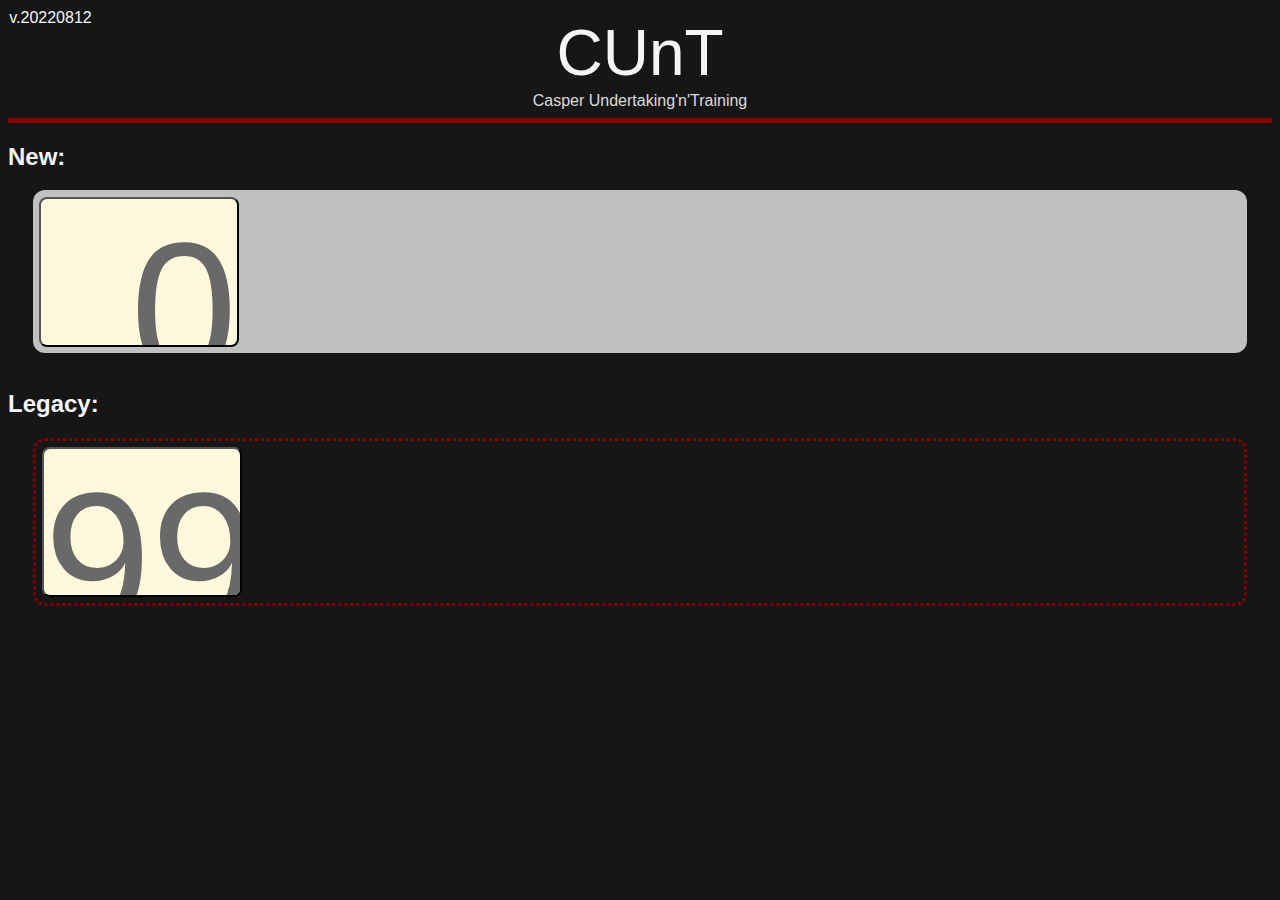
==== index.html @ 8923405d "Cleanup" ====
<!DOCTYPE html>

<html>
    <head>
        <meta charset="utf-8"/>
        <title>CUnT</title>
        
        <link rel="stylesheet" href=".\css\main.css">
        <link rel="stylesheet" href=".\css\index.css">
    </head>
	
	<body onload="loadContent()">
        <p style="position: absolute; margin: 0.1%">v.20220812</p>
        <div id="mainHeader">
            <p style="text-align: center; font-size: 400%; margin: 0.1% 0% 0.1% 0%; padding-top: 0.5%;">CUnT</p>
            <p style="text-align: center; font-size: 100%; margin: 0.1% 0% 0.1% 0%; padding-bottom: 0.5%; color:gainsboro">Casper Undertaking'n'Training</p>
        </div>
        <h2>New:</h2>            
        <div id="newScenarios" class="scenarios"></div>
        <div style="margin: 3% 0% 0% 0%"></div>
        <h2>Legacy:</h2>
        <div id="legacyScenarios" class="scenarios" style="border-style: dotted; border-color: darkred;background-color: #FFFFFF00;"></div>
    </body>

    <script src='./scripts/index.js'></script>
</html>
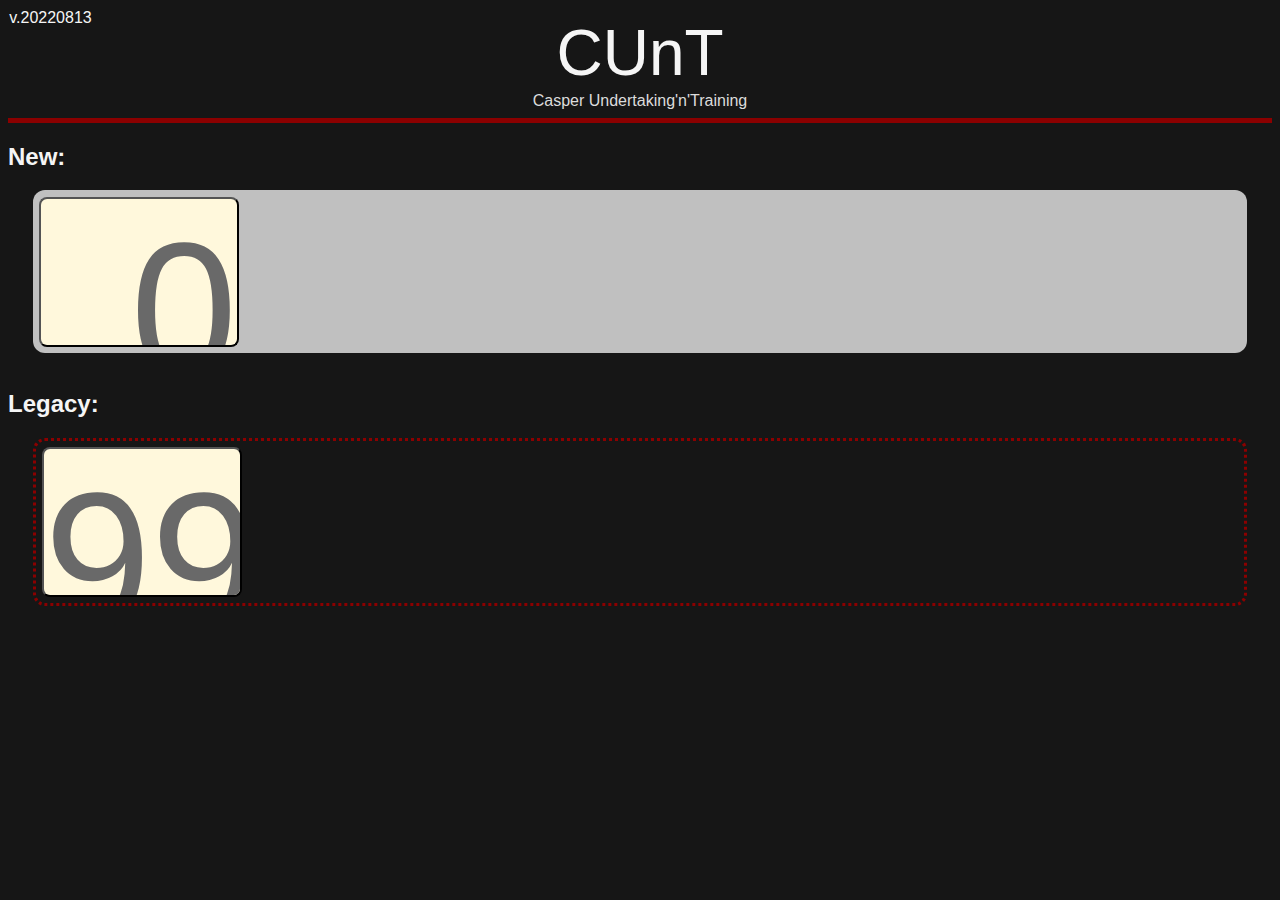
==== commit a93b070a: "Changed words per seconds for periods of 5 seconds and averages... Tells more about the typer's capa" ====
--- a/index.html
+++ b/index.html
@@ -10,7 +10,7 @@
     </head>
 	
 	<body onload="loadContent()">
-        <p style="position: absolute; margin: 0.1%">v.20220812</p>
+        <p style="position: absolute; margin: 0.1%">v.20220813</p>
         <div id="mainHeader">
             <p style="text-align: center; font-size: 400%; margin: 0.1% 0% 0.1% 0%; padding-top: 0.5%;">CUnT</p>
             <p style="text-align: center; font-size: 100%; margin: 0.1% 0% 0.1% 0%; padding-bottom: 0.5%; color:gainsboro">Casper Undertaking'n'Training</p>
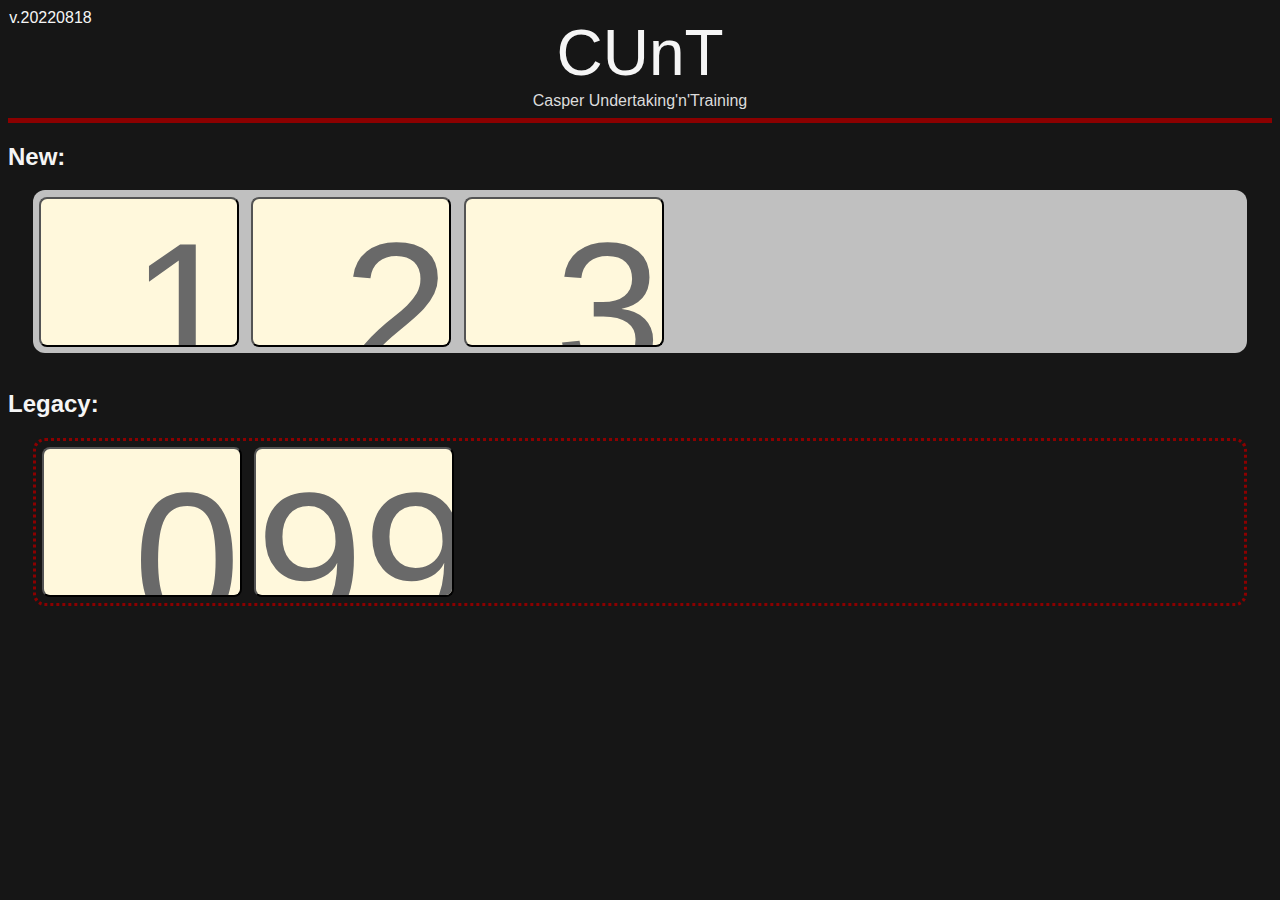
==== commit a7f4da20: "Sc. 1,2,3" ====
--- a/index.html
+++ b/index.html
@@ -10,7 +10,7 @@
     </head>
 	
 	<body onload="loadContent()">
-        <p style="position: absolute; margin: 0.1%">v.20220813</p>
+        <p style="position: absolute; margin: 0.1%">v.20220818</p>
         <div id="mainHeader">
             <p style="text-align: center; font-size: 400%; margin: 0.1% 0% 0.1% 0%; padding-top: 0.5%;">CUnT</p>
             <p style="text-align: center; font-size: 100%; margin: 0.1% 0% 0.1% 0%; padding-bottom: 0.5%; color:gainsboro">Casper Undertaking'n'Training</p>
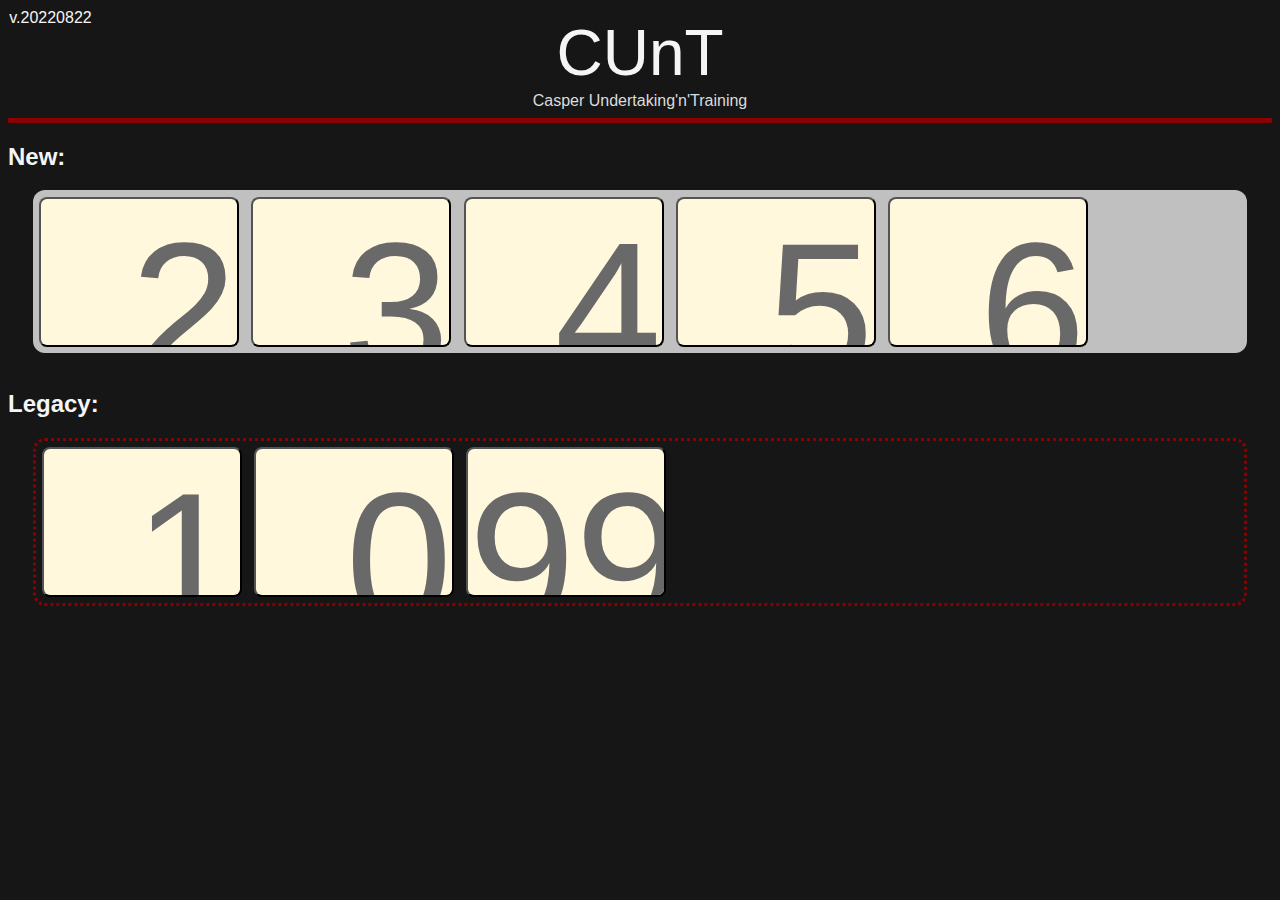
==== commit 6dbc4e6f: "Q4-5-6" ====
--- a/index.html
+++ b/index.html
@@ -10,7 +10,7 @@
     </head>
 	
 	<body onload="loadContent()">
-        <p style="position: absolute; margin: 0.1%">v.20220818</p>
+        <p style="position: absolute; margin: 0.1%">v.20220822</p>
         <div id="mainHeader">
             <p style="text-align: center; font-size: 400%; margin: 0.1% 0% 0.1% 0%; padding-top: 0.5%;">CUnT</p>
             <p style="text-align: center; font-size: 100%; margin: 0.1% 0% 0.1% 0%; padding-bottom: 0.5%; color:gainsboro">Casper Undertaking'n'Training</p>
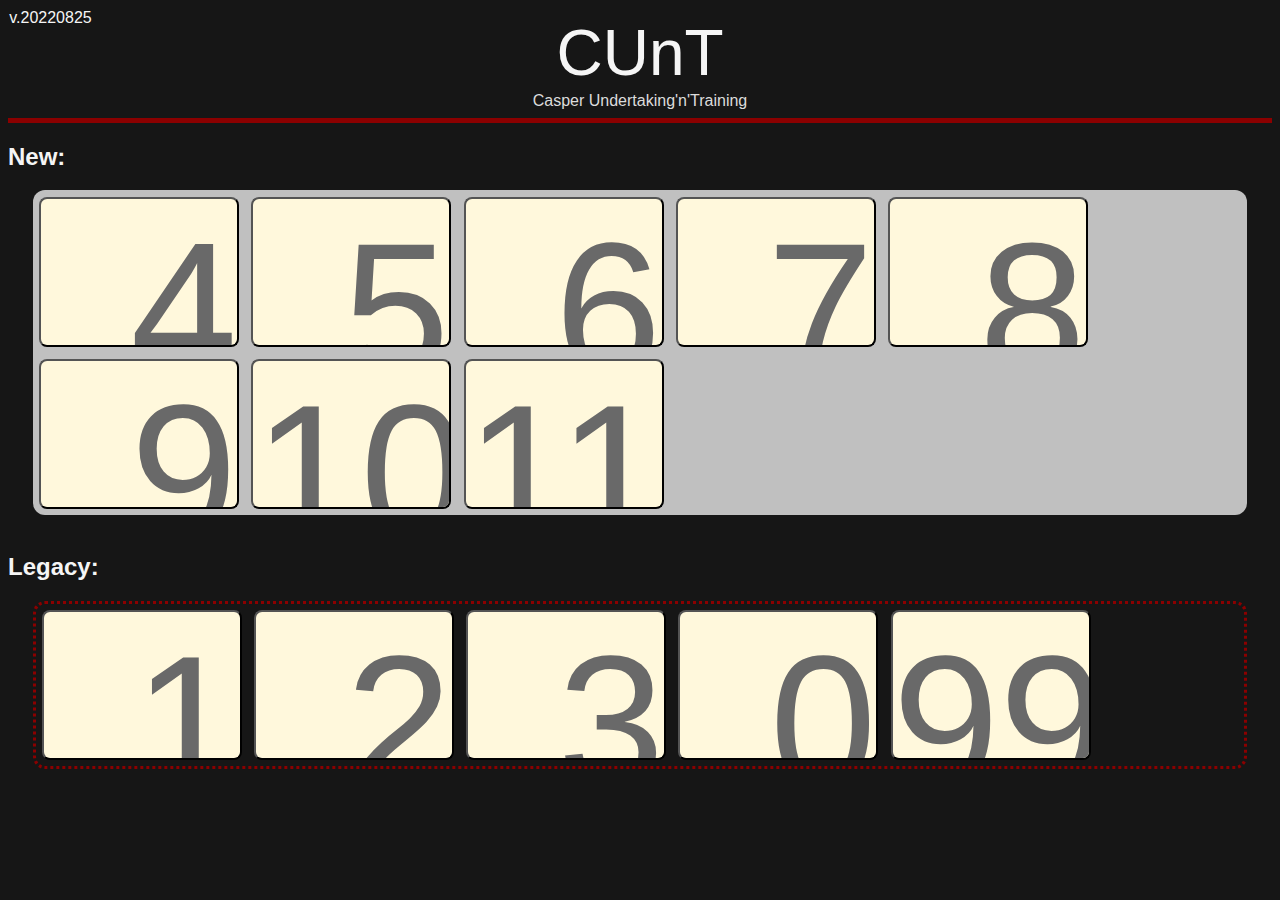
==== commit 0a7f2b13: "Q7,8,9,10,11" ====
--- a/index.html
+++ b/index.html
@@ -10,7 +10,7 @@
     </head>
 	
 	<body onload="loadContent()">
-        <p style="position: absolute; margin: 0.1%">v.20220822</p>
+        <p style="position: absolute; margin: 0.1%">v.20220825</p>
         <div id="mainHeader">
             <p style="text-align: center; font-size: 400%; margin: 0.1% 0% 0.1% 0%; padding-top: 0.5%;">CUnT</p>
             <p style="text-align: center; font-size: 100%; margin: 0.1% 0% 0.1% 0%; padding-bottom: 0.5%; color:gainsboro">Casper Undertaking'n'Training</p>
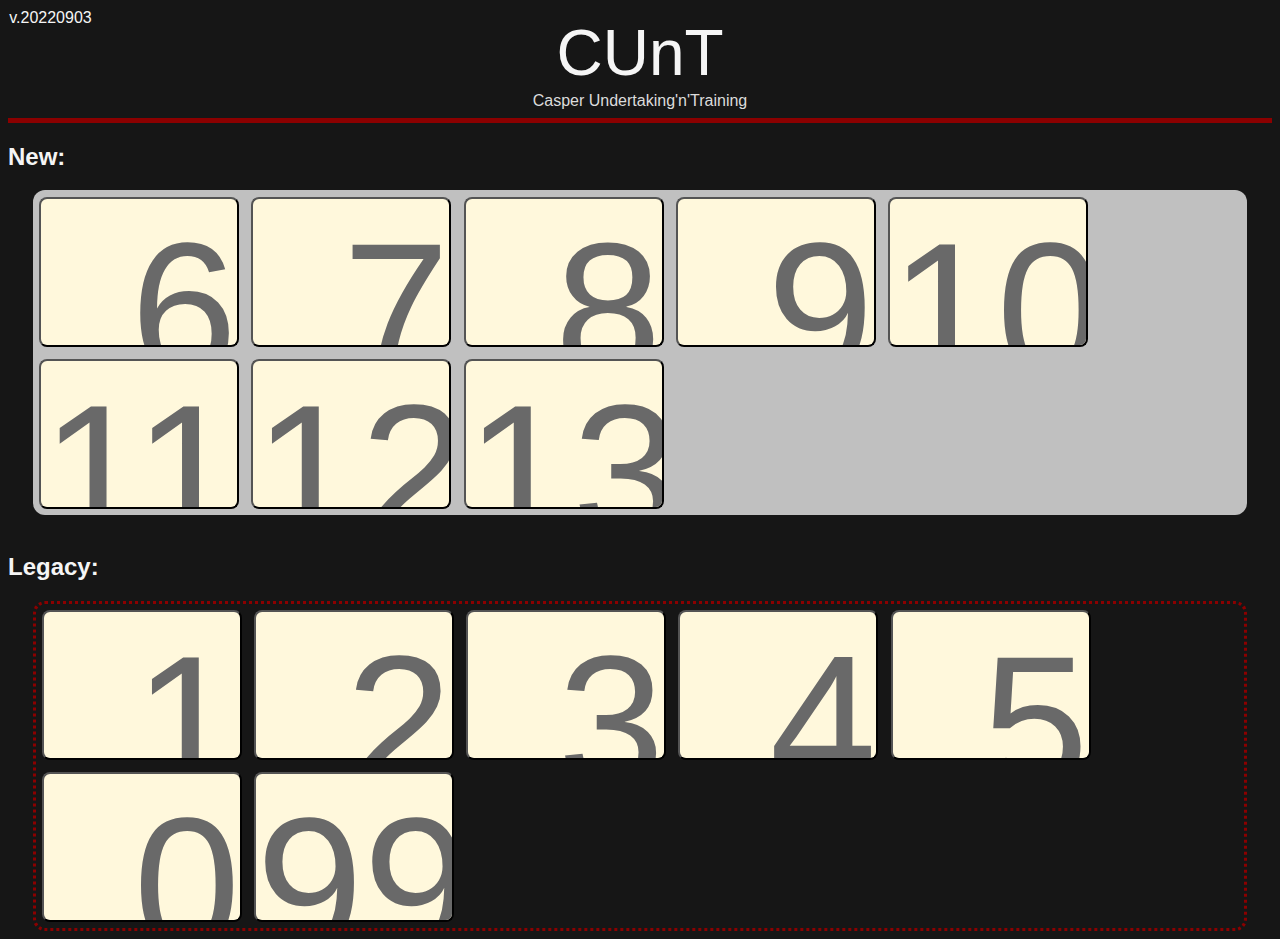
==== commit dac86713: "Q12-13" ====
--- a/index.html
+++ b/index.html
@@ -10,7 +10,7 @@
     </head>
 	
 	<body onload="loadContent()">
-        <p style="position: absolute; margin: 0.1%">v.20220825</p>
+        <p style="position: absolute; margin: 0.1%">v.20220903</p>
         <div id="mainHeader">
             <p style="text-align: center; font-size: 400%; margin: 0.1% 0% 0.1% 0%; padding-top: 0.5%;">CUnT</p>
             <p style="text-align: center; font-size: 100%; margin: 0.1% 0% 0.1% 0%; padding-bottom: 0.5%; color:gainsboro">Casper Undertaking'n'Training</p>
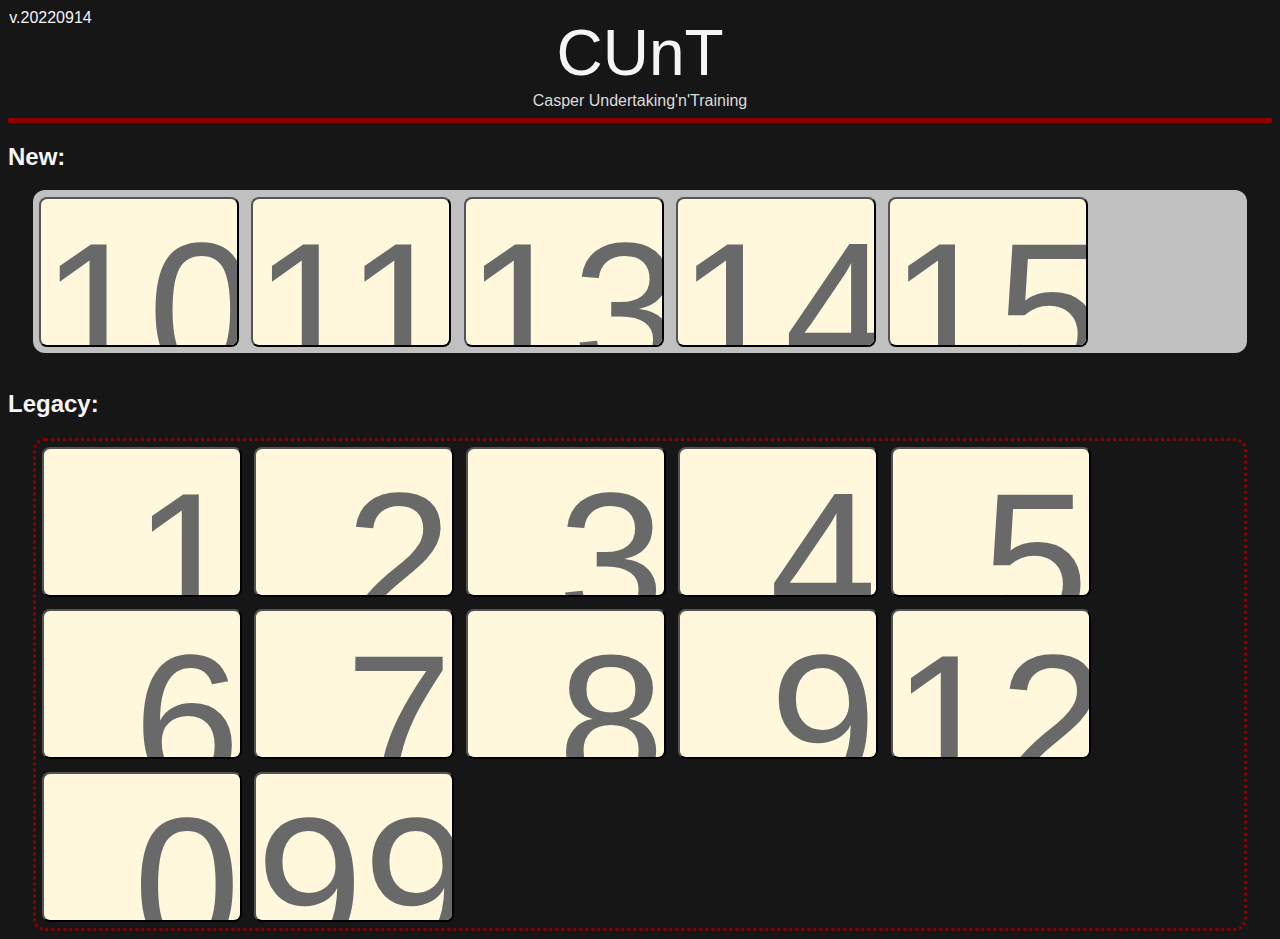
==== commit 7bf93a2c: "Q14-15" ====
--- a/index.html
+++ b/index.html
@@ -10,7 +10,7 @@
     </head>
 	
 	<body onload="loadContent()">
-        <p style="position: absolute; margin: 0.1%">v.20220903</p>
+        <p style="position: absolute; margin: 0.1%">v.20220914</p>
         <div id="mainHeader">
             <p style="text-align: center; font-size: 400%; margin: 0.1% 0% 0.1% 0%; padding-top: 0.5%;">CUnT</p>
             <p style="text-align: center; font-size: 100%; margin: 0.1% 0% 0.1% 0%; padding-bottom: 0.5%; color:gainsboro">Casper Undertaking'n'Training</p>
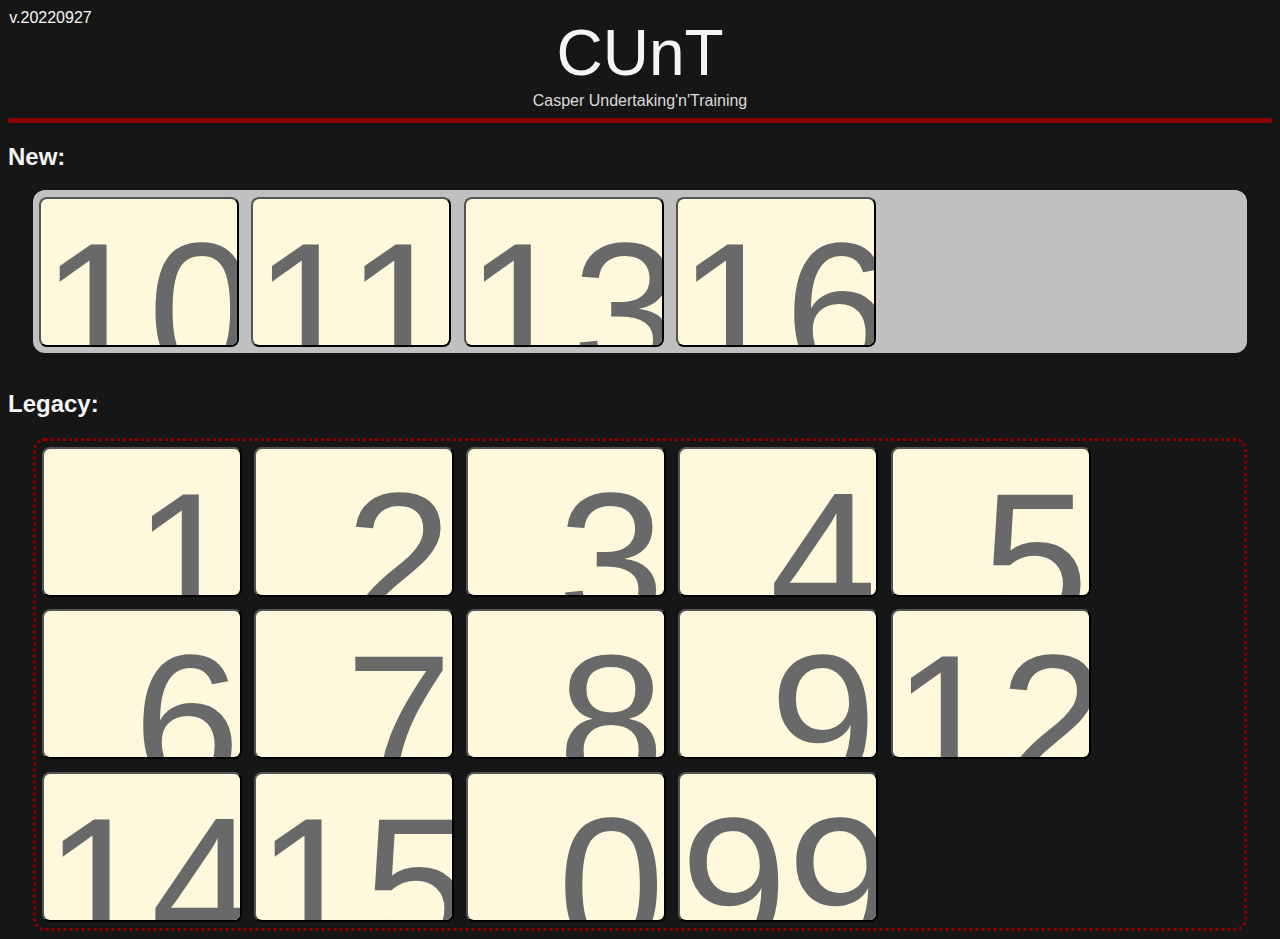
==== commit 4ff3fd59: "Question 16 (finale?)" ====
--- a/index.html
+++ b/index.html
@@ -10,7 +10,7 @@
     </head>
 	
 	<body onload="loadContent()">
-        <p style="position: absolute; margin: 0.1%">v.20220914</p>
+        <p style="position: absolute; margin: 0.1%">v.20220927</p>
         <div id="mainHeader">
             <p style="text-align: center; font-size: 400%; margin: 0.1% 0% 0.1% 0%; padding-top: 0.5%;">CUnT</p>
             <p style="text-align: center; font-size: 100%; margin: 0.1% 0% 0.1% 0%; padding-bottom: 0.5%; color:gainsboro">Casper Undertaking'n'Training</p>
